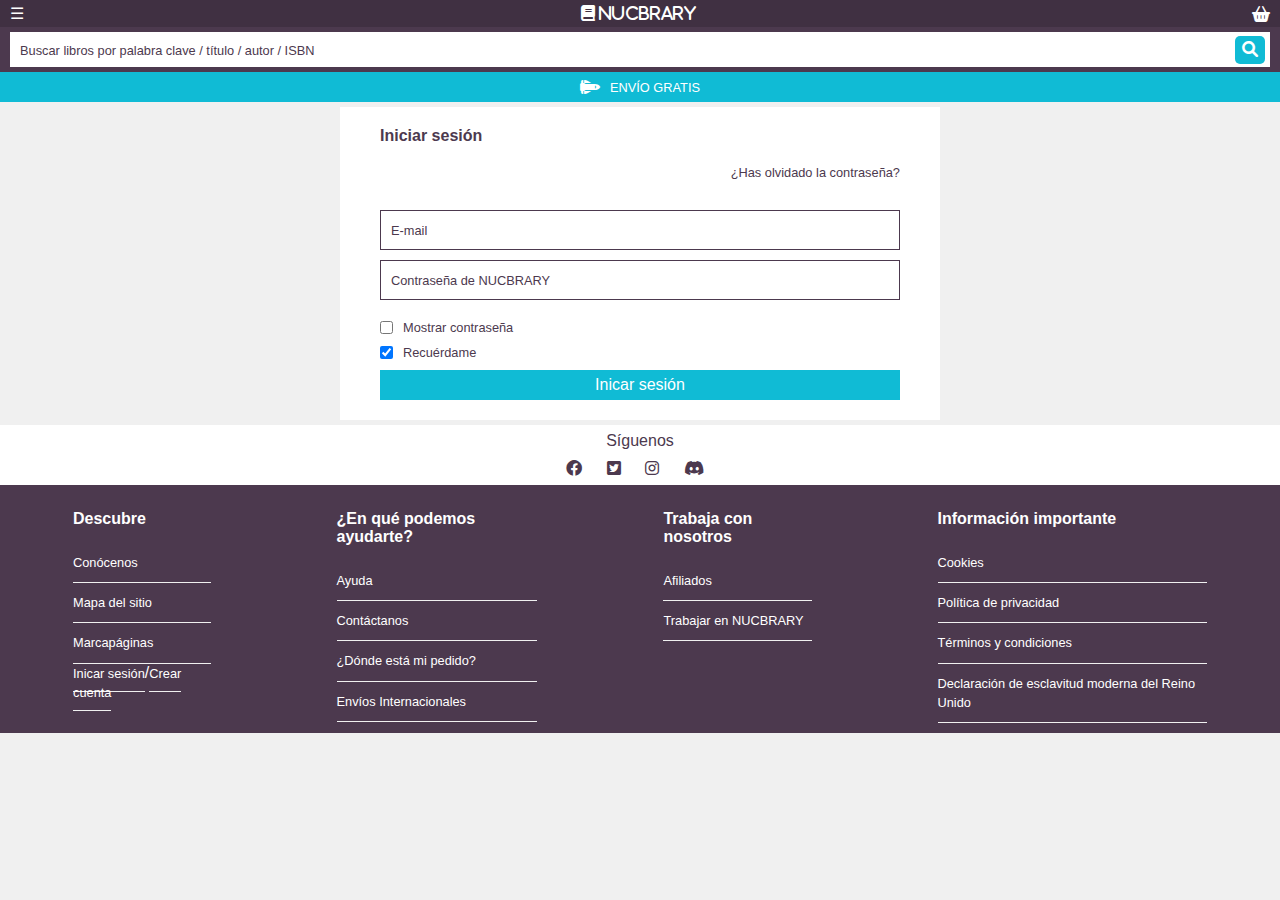
==== login.html @ 904be64b "supo sitio" ====
<!DOCTYPE html>
<html lang="en">
    <head>
        <meta charset="UTF-8">
        <meta http-equiv="X-UA-Compatible" content="IE=edge">
        <meta name="viewport" content="width=device-width, initial-scale=1.0, user-scalable=no">
        <title>Inicar Sesión</title>
        <link rel="stylesheet" href="./login.css">
        <link rel="stylesheet" href="./icons/css/all.css">
    </head>
    <body>
        <header>
            <div class="contenedor">
                <div class="heading first-div">
                    <p>&#9776</p>
                    <a href="./index.html">
                        <i class="fa-solid fa-book"> NUCBRARY</i>
                    </a>
                    <i class="fa-solid fa-basket-shopping"></i>
                </div>
                <div class="search-tool second-div">
                    <form action="https://www.google.com/search" method="get" class="search-bar">
                        <input type="text" name="a"placeholder="Buscar libros por palabra clave / título / autor / ISBN">
                        <button type="submit"><i class="fa-solid fa-magnifying-glass"></i></button>
                    </form>                    
                </div>
                <div class="shipping">
                    <i class="fa-solid fa-shuttle-space"></i>
                    <p>ENVÍO GRATIS</p>
                </div>
            </div>
        </header>
        <section class="login">
            <h1>Iniciar sesión</h1>
            <a href=""><p>¿Has olvidado la contraseña?</p></a>
            <fieldset>
                <input type="text" class="info" placeholder="E-mail">
                <input type="text" class="info" placeholder="Contraseña de NUCBRARY">
            </fieldset>
            <fieldset class="checkbox">
                <div class="show-pass">
                    <input type="checkbox" name="show-pass" id="show-pass"><label for="show-pass">Mostrar contraseña</label>
                </div>
                <div class="remind-me">
                    <input type="checkbox" name="remind-me" id="remind-me" checked><label for="remind-me">Recuérdame</label>
                </div>
            </fieldset>
            <button>Inicar sesión</button>
        </section>
        <section class="social-networks" id="social-networks">
            <p>Síguenos</p>
            <div class="icons-container">
                <i class="fa-brands fa-facebook"></i>
                <i class="fa-brands fa-square-twitter"></i>
                <i class="fa-brands fa-instagram"></i>
                <i class="fa-brands fa-discord"></i>
            </div>
        </section>
        <footer>
            <div class="discover-box footing">
                <h2>Descubre</h2>
                <a href="#social-networks" class="mobile-yes"><p>Conócenos</p></a>
                <a href=""><p>Mapa del sitio</p></a>
                <a href=""><p>Marcapáginas</p></a>
                <p><a href="./login.html" class="mobile-yes">Inicar sesión</a>/<a href="./signup.html" class="mobile-yes">Crear cuenta</a></p>
            </div>
            <div class="help-box footing">
                <h2>¿En qué podemos ayudarte?</h2>
                <a href="" class="mobile-yes"><p>Ayuda</p></a>
                <a href="./index.html#contact-us" class="mobile-yes"><p>Contáctanos</p></a>
                <a href=""><p>¿Dónde está mi pedido?</p></a>
                <a href=""><p>Envíos Internacionales</p></a>
            </div>
            <div class="work-box footing">
                <h2>Trabaja con nosotros</h2>
                <a href=""><p>Afiliados</p></a>
                <a href=""><p>Trabajar en NUCBRARY</p></a>
            </div>
            <div class="important-box footing">
                <h2>Información importante</h2>
                <a href="" class="mobile-yes"><p>Cookies</p></a>
                <a href="" class="mobile-yes"><p>Política de privacidad</p></a>
                <a href="" class="mobile-yes"><p>Términos y condiciones</p></a>
                <a href="" class="mobile-yes"><p>Declaración de esclavitud moderna del Reino Unido</p></a>
            </div>
        </footer>
    </body>
</html>
---- login.css ----
/* INICIO RESET */
:root {
    --oscuro: #4c394e;
    --claro: #f0f0f0;
    --white: #fff;
    --negro: #403042;
    --button: #10bbd5;
    --tipo-principal: Helvetica, Arial, sans-serif;
    --tipo-secundaria: Verdana;
    --principal-size: .8em;
}
  

@media (prefers-color-scheme: dark) {
    :root {
      --oscuro: #f0f0f0;
      --claro: #403042;
    }
}

@media (prefers-reduced-motion: reduce) {
    * {
      -webkit-animation: none !important;
              animation: none !important;
      -webkit-transition: none !important;
      transition: none !important;
    }
}

* {
    margin: 0;
    padding: 0;
    border: 0;
    /* border: 1px solid red; */
    -webkit-box-sizing: border-box;
            box-sizing: border-box;
    vertical-align: baseline;
}

img, picture, video, iframe, figure {
    max-width: 100%;
    width: 100%;
    display: block;
}

a {
    display: block;
    text-decoration: none;
    color: inherit;
    font-size: inherit;
}
  
p a {
    display: inline;
}
  
li {
    list-style-type: none;
}
  
html {
    scroll-behavior: smooth;
}
  
h1, h2, h3, h4, h5, h6, p, span, a, strong, blockquote, i, b, u, em {
    font-size: 1em;
    font-weight: inherit;
    font-style: inherit;
    text-decoration: none;
    color: inherit;
}
  
blockquote:before, blockquote:after, q:before, q:after {
    content: "";
    content: none;
}

::-moz-selection {
    background-color: #FF0072;
    color: var(--white);
}

::selection {
    background-color: #FF0072;
    color: var(--white);
}

form, input, textarea, select, button, label {
    font-family: inherit;
    font-size: inherit;
    -webkit-hyphens: auto;
        -ms-hyphens: auto;
            hyphens: auto;
    background-color: transparent;
    color: inherit;
    display: block;
}
  
table, tr, td {
    border-collapse: collapse;
    border-spacing: 0;
}
  
svg {
    width: 100%;
    display: block;
    fill: currentColor;
}

body {
    min-height: 100vh;
    font-size: 100%;
    font-family: var(--tipo-principal);
    color: var(--oscuro);
    background-color: var(--claro);
}
/* FIN RESET */

/* INICIO HEADER */
header {
    width: 100%;
}

header div.contenedor {
    display: grid;
    grid-template-columns: 1fr;
    grid-template-rows: 2fr;
}

header div.contenedor .heading {
    max-height: 45px;
    background-color: var(--negro);
    display: flex;
    flex-flow: row nowrap;
    align-items: center;
    justify-content: space-between;
    padding: 4px 10px;
}

.heading p, .heading i {
    color: var(--white);
}

header div.contenedor .heading a img {
    max-height: 45px;
}

.contenedor .search-tool {
    height: 45px;
    width: 100%;
    display: flex;
    justify-content: center;
    align-items: center;
    background: var(--oscuro);
    padding: 5px 10px;
}

.contenedor .search-tool .search-bar {
    height: 100%;
    width: 100%;
    background: var(--white);
    display: flex;
    align-items: center;
}

.contenedor .search-tool .search-bar input {
    background: var(--white);
    flex: 1;
    border: 0;
    outline: none;
    color: var(--oscuro);
}

::placeholder {
    color: var(--oscuro);
    padding: 10px;
    font-size: var(--principal-size);
}

.contenedor .search-tool .search-bar button {
    background: var(--button);
    border: 0;
    border-radius: 5px;
    cursor: pointer;
    margin: 5px;
    padding: 5px 7px;
    color: var(--white);
}

.contenedor .shipping, section.login button {
    height: 30px;
    width: 100%;
    background: var(--button);
    color: var(--white);
    display: flex;
    align-items: center;
    justify-content: center;
}
.contenedor .shipping p {
    margin-left: 10px;
    font-size: var(--principal-size);
}
/* FIN HEADER */

section.login {
    max-width: 600px;
    background: var(--white);
    padding: 20px 40px;
    margin: 5px auto; 
}

section.login h1 {
    font-weight: bold;
    margin-bottom: 20px;
}

section.login a p {
    font-size: var(--principal-size);
    text-align: right;
    margin: 10px 0 20px 0;
}

.login .info {
    width: 100%;
    padding: 10px 0;
    border: 1px solid var(--oscuro);
    margin: 10px 0;
}

.checkbox .show-pass, .checkbox .remind-me {
    display: flex;
    flex-flow: row nowrap;
    justify-content: flex-start;
    align-items: center;
    margin: 10px 0;
    font-size: var(--principal-size);
}

#show-pass, #remind-me {
    margin-right: 10px;
}

.social-networks {
    height: 60px;
    width: 100%;
    background: var(--white);
    display: flex;
    flex-flow: column nowrap;
    justify-content: center;
    align-items: center;
    color: var(--oscuro);
    gap: 10px;
}

.social-networks .icons-container {
    letter-spacing: 10px;
}

/* INICIO FOOTER */
footer {
    display: flex;
    justify-content: center;
    background: var(--oscuro);
    color: var(--white);
    padding: 10px;
}

.footing {
    padding: 0 5%;
}

.footing h2 {
    font-weight: bold;
    margin: 15px
    0;
}

.footing a {
    font-size: var(--principal-size);
    border-bottom: 1px solid var(--claro);
    line-height: 1.5em;
    padding: 10px 0;
}
.color-change {
    color: #FF0072;
}
/* FIN FOOTER */

@media only screen and (max-width: 617px) {
    footer {
        display: flex;
        flex-flow: column nowrap;
    }

    footer a:not(.mobile-yes), footer h2:not(.mobile-yes) {
        display: none;
    }
    
    footer .mobile-yes {
        display: inline;
    }

    .footing p {
        margin: 10px 0;
    }

    .footing a {
        border: none;
    }
}
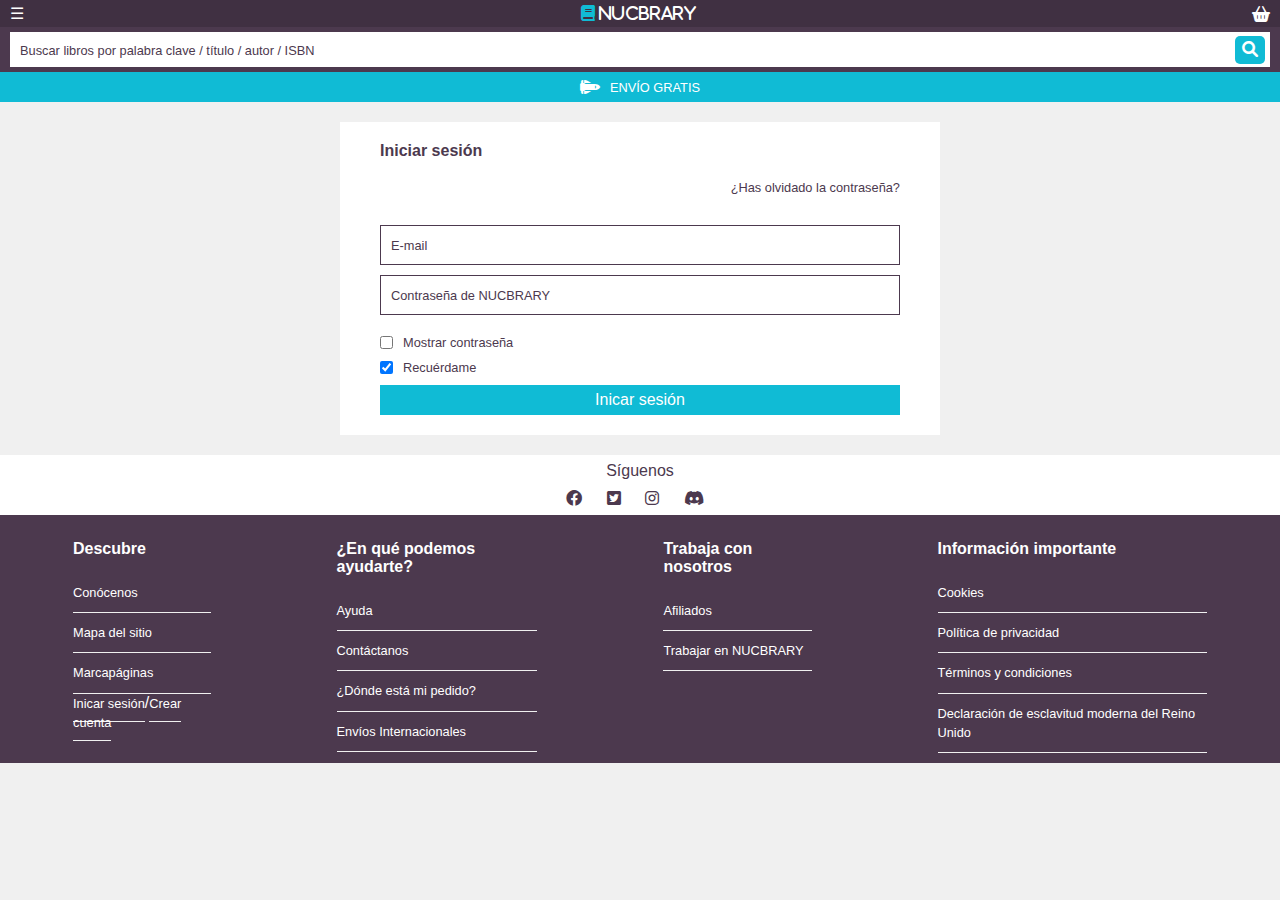
==== commit 4f7d93a2: "keep improving" ====
--- a/login.html
+++ b/login.html
@@ -14,7 +14,7 @@
                 <div class="heading first-div">
                     <p>&#9776</p>
                     <a href="./index.html">
-                        <i class="fa-solid fa-book"> NUCBRARY</i>
+                        <i class="fa-solid fa-book"> <p>NUCBRARY</p></i>
                     </a>
                     <i class="fa-solid fa-basket-shopping"></i>
                 </div>
@@ -30,58 +30,80 @@
                 </div>
             </div>
         </header>
-        <section class="login">
-            <h1>Iniciar sesión</h1>
-            <a href=""><p>¿Has olvidado la contraseña?</p></a>
-            <fieldset>
-                <input type="text" class="info" placeholder="E-mail">
-                <input type="text" class="info" placeholder="Contraseña de NUCBRARY">
-            </fieldset>
-            <fieldset class="checkbox">
-                <div class="show-pass">
-                    <input type="checkbox" name="show-pass" id="show-pass"><label for="show-pass">Mostrar contraseña</label>
+        <main>
+            <section class="login">
+                <h1>Iniciar sesión</h1>
+                <a href=""><p>¿Has olvidado la contraseña?</p></a>
+                <fieldset>
+                    <input type="text" class="info" placeholder="E-mail">
+                    <input type="text" class="info" placeholder="Contraseña de NUCBRARY">
+                </fieldset>
+                <fieldset class="checkbox">
+                    <div class="show-pass">
+                        <input type="checkbox" name="show-pass" id="show-pass"><label for="show-pass">Mostrar contraseña</label>
+                    </div>
+                    <div class="remind-me">
+                        <input type="checkbox" name="remind-me" id="remind-me" checked><label for="remind-me">Recuérdame</label>
+                    </div>
+                </fieldset>
+                <button>Inicar sesión</button>
+            </section>
+        </main>
+        <footer>
+            <section class="social-networks" id="social-networks">
+                <p>Síguenos</p>
+                <div class="icons-container">
+                    <i class="fa-brands fa-facebook"></i>
+                    <i class="fa-brands fa-square-twitter"></i>
+                    <i class="fa-brands fa-instagram"></i>
+                    <i class="fa-brands fa-discord"></i>
                 </div>
-                <div class="remind-me">
-                    <input type="checkbox" name="remind-me" id="remind-me" checked><label for="remind-me">Recuérdame</label>
+            </section>
+            <div class="footer">
+                <div class="discover-box footing">
+                    <h2>Descubre</h2>
+                    <a href="#social-networks" class="mobile-yes"><p>Conócenos</p></a>
+                    <a href=""><p>Mapa del sitio</p></a>
+                    <a href=""><p>Marcapáginas</p></a>
+                    <p><a href="./login.html" class="mobile-yes">Inicar sesión</a>/<a href="./signup.html" class="mobile-yes">Crear cuenta</a></p>
                 </div>
-            </fieldset>
-            <button>Inicar sesión</button>
-        </section>
-        <section class="social-networks" id="social-networks">
-            <p>Síguenos</p>
-            <div class="icons-container">
-                <i class="fa-brands fa-facebook"></i>
-                <i class="fa-brands fa-square-twitter"></i>
-                <i class="fa-brands fa-instagram"></i>
-                <i class="fa-brands fa-discord"></i>
-            </div>
-        </section>
-        <footer>
-            <div class="discover-box footing">
-                <h2>Descubre</h2>
-                <a href="#social-networks" class="mobile-yes"><p>Conócenos</p></a>
-                <a href=""><p>Mapa del sitio</p></a>
-                <a href=""><p>Marcapáginas</p></a>
-                <p><a href="./login.html" class="mobile-yes">Inicar sesión</a>/<a href="./signup.html" class="mobile-yes">Crear cuenta</a></p>
-            </div>
-            <div class="help-box footing">
-                <h2>¿En qué podemos ayudarte?</h2>
-                <a href="" class="mobile-yes"><p>Ayuda</p></a>
-                <a href="./index.html#contact-us" class="mobile-yes"><p>Contáctanos</p></a>
-                <a href=""><p>¿Dónde está mi pedido?</p></a>
-                <a href=""><p>Envíos Internacionales</p></a>
-            </div>
-            <div class="work-box footing">
-                <h2>Trabaja con nosotros</h2>
-                <a href=""><p>Afiliados</p></a>
-                <a href=""><p>Trabajar en NUCBRARY</p></a>
-            </div>
-            <div class="important-box footing">
-                <h2>Información importante</h2>
-                <a href="" class="mobile-yes"><p>Cookies</p></a>
-                <a href="" class="mobile-yes"><p>Política de privacidad</p></a>
-                <a href="" class="mobile-yes"><p>Términos y condiciones</p></a>
-                <a href="" class="mobile-yes"><p>Declaración de esclavitud moderna del Reino Unido</p></a>
+                <div class="help-box footing">
+                    <h2>¿En qué podemos ayudarte?</h2>
+                    <ul>
+                        <li><a href="" class="mobile-yes"><p>Ayuda</p></a></li>
+                        <li><a href="#contact-us" class="mobile-yes"><p>Contáctanos</p></a></li>
+                        <li><a href=""><p>¿Dónde está mi pedido?</p></a></li>
+                        <li><a href=""><p>Envíos Internacionales</p></a></li>
+                    </ul>
+                </div>
+                <div class="work-box footing">
+                    <h2>Trabaja con nosotros</h2>
+                    <ul>
+                        <li>
+                            <a href=""><p>Afiliados</p></a>
+                        </li>
+                        <li>
+                            <a href=""><p>Trabajar en NUCBRARY</p></a>
+                        </li>
+                    </ul>
+                </div>
+                <div class="important-box footing">
+                    <h2>Información importante</h2>
+                    <ul>
+                        <li>
+                            <a href="" class="mobile-yes"><p>Cookies</p></a>
+                        </li>
+                        <li>
+                            <a href="" class="mobile-yes"><p>Política de privacidad</p></a>
+                        </li>
+                        <li>
+                            <a href="" class="mobile-yes"><p>Términos y condiciones</p></a>
+                        </li>
+                        <li>
+                            <a href="" class="mobile-yes"><p>Declaración de esclavitud moderna del Reino Unido</p></a>
+                        </li>
+                    </ul>
+                </div>
             </div>
         </footer>
     </body>
--- a/login.css
+++ b/login.css
@@ -137,7 +137,12 @@
     padding: 4px 10px;
 }
 
-.heading p, .heading i {
+.heading .fa-book{
+    color: var(--button);
+ }
+
+ .heading p, .heading i {
+    display: inline-block;
     color: var(--white);
 }
 
@@ -201,6 +206,15 @@
     font-size: var(--principal-size);
 }
 /* FIN HEADER */
+body {
+    height: 100vh;
+    display: flex;
+    flex-flow: column nowrap; 
+}
+
+main {
+    padding: 15px 10px;
+}
 
 section.login {
     max-width: 600px;
@@ -257,7 +271,7 @@
 }
 
 /* INICIO FOOTER */
-footer {
+.footer {
     display: flex;
     justify-content: center;
     background: var(--oscuro);
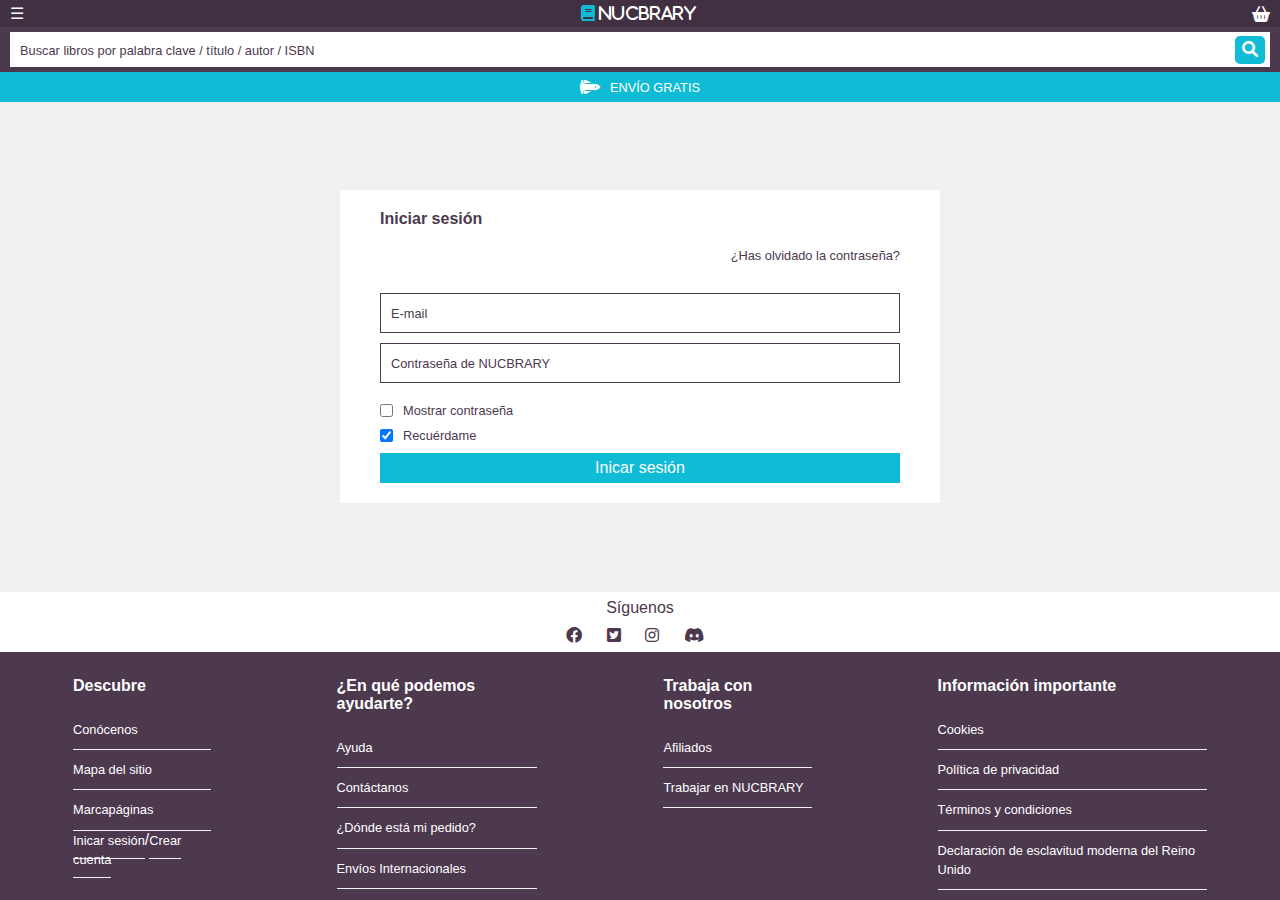
==== commit 11a987f6: "corrijo presentación del login" ====
--- a/login.html
+++ b/login.html
@@ -71,7 +71,7 @@
                     <h2>¿En qué podemos ayudarte?</h2>
                     <ul>
                         <li><a href="" class="mobile-yes"><p>Ayuda</p></a></li>
-                        <li><a href="#contact-us" class="mobile-yes"><p>Contáctanos</p></a></li>
+                        <li><a href="./index.html#contact-us" class="mobile-yes"><p>Contáctanos</p></a></li>
                         <li><a href=""><p>¿Dónde está mi pedido?</p></a></li>
                         <li><a href=""><p>Envíos Internacionales</p></a></li>
                     </ul>
@@ -79,29 +79,17 @@
                 <div class="work-box footing">
                     <h2>Trabaja con nosotros</h2>
                     <ul>
-                        <li>
-                            <a href=""><p>Afiliados</p></a>
-                        </li>
-                        <li>
-                            <a href=""><p>Trabajar en NUCBRARY</p></a>
-                        </li>
+                        <li><a href=""><p>Afiliados</p></a></li>
+                        <li><a href=""><p>Trabajar en NUCBRARY</p></a></li>
                     </ul>
                 </div>
                 <div class="important-box footing">
                     <h2>Información importante</h2>
                     <ul>
-                        <li>
-                            <a href="" class="mobile-yes"><p>Cookies</p></a>
-                        </li>
-                        <li>
-                            <a href="" class="mobile-yes"><p>Política de privacidad</p></a>
-                        </li>
-                        <li>
-                            <a href="" class="mobile-yes"><p>Términos y condiciones</p></a>
-                        </li>
-                        <li>
-                            <a href="" class="mobile-yes"><p>Declaración de esclavitud moderna del Reino Unido</p></a>
-                        </li>
+                        <li><a href="" class="mobile-yes"><p>Cookies</p></a></li>
+                        <li><a href="" class="mobile-yes"><p>Política de privacidad</p></a></li>
+                        <li><a href="" class="mobile-yes"><p>Términos y condiciones</p></a></li>
+                        <li><a href="" class="mobile-yes"><p>Declaración de esclavitud moderna del Reino Unido</p></a></li>
                     </ul>
                 </div>
             </div>
--- a/login.css
+++ b/login.css
@@ -15,6 +15,8 @@
     :root {
       --oscuro: #f0f0f0;
       --claro: #403042;
+      --white: #403042;
+      --negro: #fff;
     }
 }
 
@@ -209,7 +211,8 @@
 body {
     height: 100vh;
     display: flex;
-    flex-flow: column nowrap; 
+    flex-flow: column nowrap;
+    justify-content: space-between;
 }
 
 main {
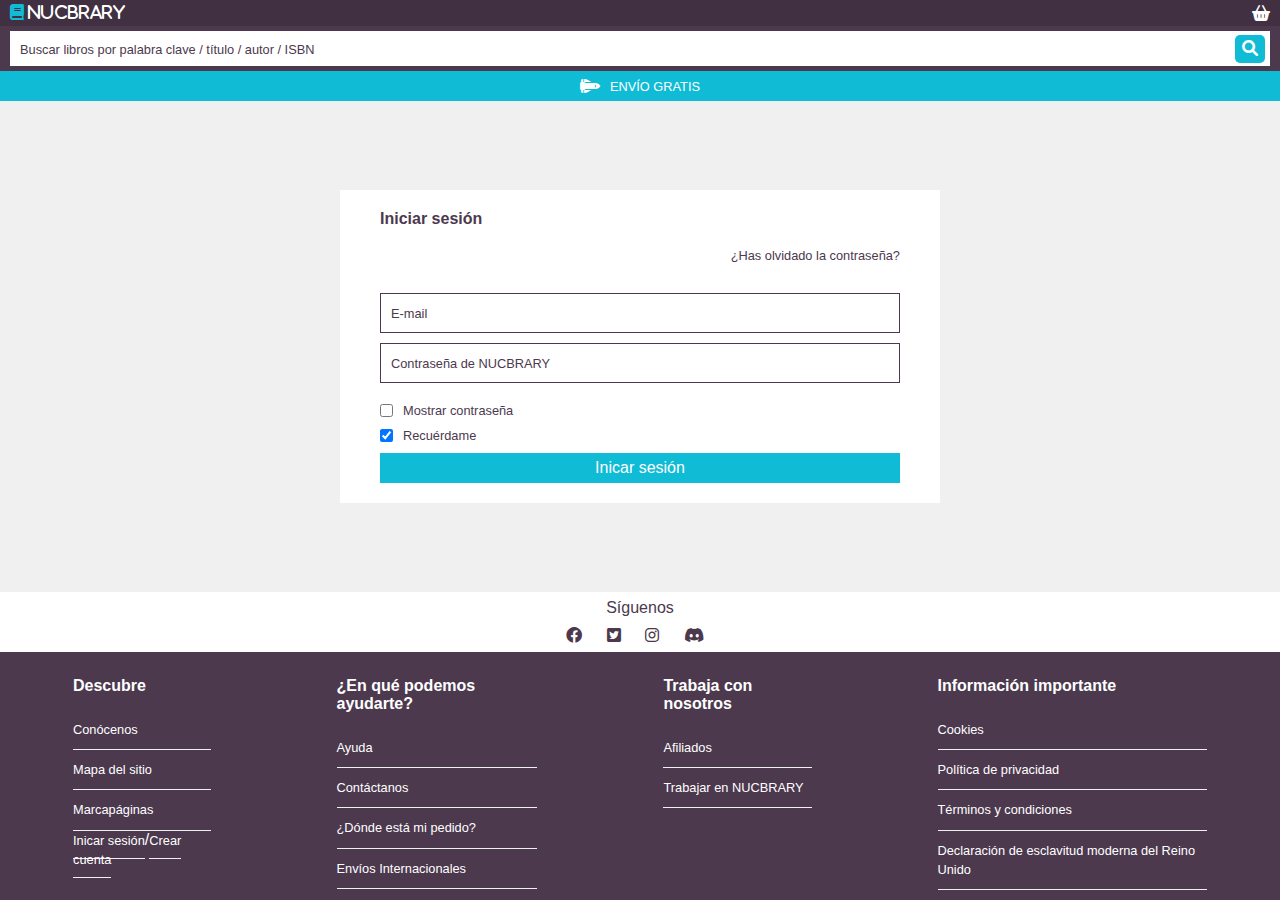
==== commit a0862bae: "corrijo menu hamburguesa" ====
--- a/login.html
+++ b/login.html
@@ -12,8 +12,21 @@
         <header>
             <div class="contenedor">
                 <div class="heading first-div">
-                    <p>&#9776</p>
-                    <a href="./index.html">
+                    <p class="hamburguer">&#9776</p>
+                    <input type="checkbox" name="menu-check" id="menu-check">
+                    <label id="menu-label" for="menu-check">
+                        <span id="menu-open">&#9776;</span>
+                        <span id="menu-close">X</span>
+                    </label>
+                    <nav id="hamburguer-list">
+                        <ul>
+                            <li><a href="./index.html#home"><i class="fa-solid fa-house"></i> <p>Inicio</p></a></li>
+                            <li><a href="./index.html#contact-us"><i class="fa-solid fa-mug-saucer"></i> <p>Contacto</p></a></li>
+                            <li><a href="./login.html"><i class="fa-solid fa-bookmark"></i> <p>Lista de deseos</p></a></li>
+                            <li><a href="./login.html"><i class="fa-regular fa-circle-user"></i> <p>Iniciar sesión</p></a></li>
+                        </ul>
+                    </nav>
+                    <a href="./index.html#home">
                         <i class="fa-solid fa-book"> <p>NUCBRARY</p></i>
                     </a>
                     <i class="fa-solid fa-basket-shopping"></i>
--- a/login.css
+++ b/login.css
@@ -115,6 +115,9 @@
     font-family: var(--tipo-principal);
     color: var(--oscuro);
     background-color: var(--claro);
+    display: flex;
+    flex-flow: column nowrap;
+    justify-content: space-between;
 }
 /* FIN RESET */
 
@@ -208,16 +211,10 @@
     font-size: var(--principal-size);
 }
 /* FIN HEADER */
-body {
-    height: 100vh;
-    display: flex;
-    flex-flow: column nowrap;
-    justify-content: space-between;
-}
-
 main {
     padding: 15px 10px;
 }
+
 
 section.login {
     max-width: 600px;
@@ -282,46 +279,123 @@
     padding: 10px;
 }
 
-.footing {
+.footer .footing {
     padding: 0 5%;
 }
 
-.footing h2 {
+.footer .footing h2 {
     font-weight: bold;
     margin: 15px
     0;
 }
 
-.footing a {
+.footer .footing a {
     font-size: var(--principal-size);
     border-bottom: 1px solid var(--claro);
     line-height: 1.5em;
     padding: 10px 0;
 }
+
 .color-change {
     color: #FF0072;
 }
 /* FIN FOOTER */
 
+/* menu hamburguesa */
+#menu-label, #menu-check, #hamburguer-list, div.first-div p.hamburguer {
+    display: none;
+}
+/* fin menu hamburguesa */
+
 @media only screen and (max-width: 617px) {
-    footer {
+    div.contenedor .first-div p.hamburguer {
+        display: inline;
+        color: transparent;
+    }
+
+    #menu-check:not(:checked) ~ nav {
+        display: none;
+    }
+
+    #menu-check:checked ~ nav {
+        display: block;
+    }
+
+    #menu-label {
+        width: 20px;
+        height: 20px;
+        display: block;
+        color: var(--white);
+        background: transparent;
+        font-size: var(--principal-size);
+        font-weight: bold;
+        border-radius: 5px;
+        text-align: center;
+        padding: 2px;
+        position: absolute;
+        left: 0.5em;
+        top: 0.5em;
+        z-index: 9999;
+    }
+
+    #menu-label:hover {
+        color: var(--negro);
+        background: var(--white);
+    }
+
+    #menu-close {
+        display:none;
+    }
+
+    #menu-check:checked ~ label #menu-open {
+        display: none;
+    }
+
+    #menu-check:checked ~ label #menu-close {
+        display: block;
+    }
+
+    div.contenedor .first-div nav {
+        position: absolute;
+        top: 0;
+        left: 0;
+        height: 100%;
+        background: var(--oscuro);
+        padding-top: 0;
+        padding-left: 2.6em;
+        padding-right: 2.6em;
+        line-height: 2.5em;
+        opacity: .9;
+        color: var(--claro);
+    }
+
+    div.contenedor nav ul a p {
+        color: var(--white);
+    }
+
+    div.contenedor nav ul, div.contenedor nav ul li {
+        display: block;
+        text-align: left;
+    }
+
+    .footer {
         display: flex;
         flex-flow: column nowrap;
     }
 
-    footer a:not(.mobile-yes), footer h2:not(.mobile-yes) {
+    .footer a:not(.mobile-yes), footer h2:not(.mobile-yes) {
         display: none;
     }
     
-    footer .mobile-yes {
+    .footer .mobile-yes {
         display: inline;
     }
 
-    .footing p {
+    .footer .footing p {
         margin: 10px 0;
     }
 
-    .footing a {
+    .footer .footing a {
         border: none;
     }
 }